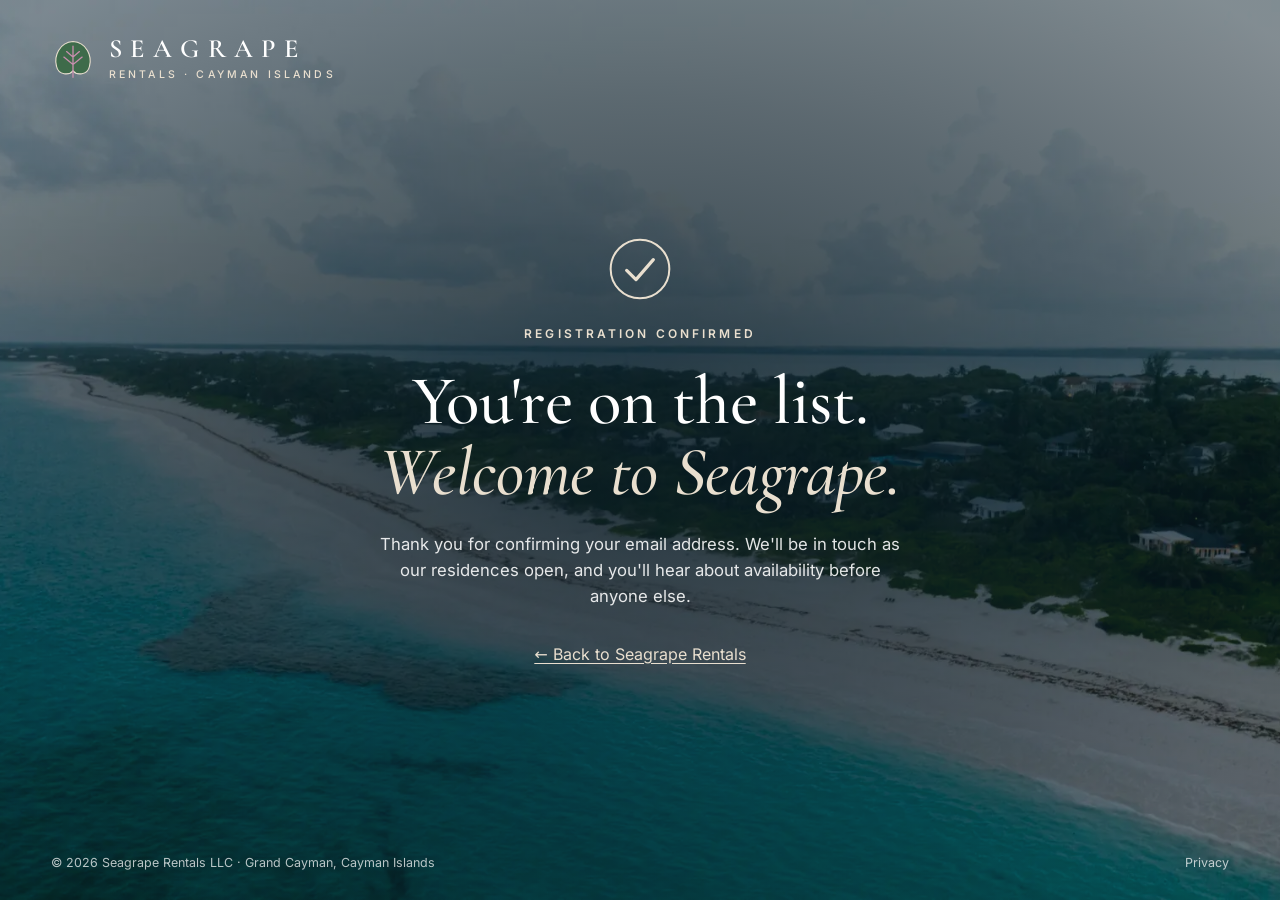
==== confirmed.html @ a86cf0a1 "Coming-soon page with register-your-interest form Static page for seagraperentals.com (GitHub Pages)" ====
<!DOCTYPE html>
<html lang="en">
<head>
  <meta charset="utf-8">
  <meta name="viewport" content="width=device-width, initial-scale=1">
  <title>You're on the list | Seagrape Rentals</title>
  <meta name="robots" content="noindex">
  <meta name="theme-color" content="#0E2A3A">
  <link rel="icon" href="favicon.svg" type="image/svg+xml">
  <link rel="stylesheet" href="assets/css/site.css">
</head>
<body class="confirm-page">
  <div class="hero-media" aria-hidden="true">
    <picture>
      <source media="(max-width: 699px)" type="image/webp" srcset="assets/img/hero-portrait-720.webp 720w, assets/img/hero-portrait-1080.webp 1080w" sizes="100vw">
      <source type="image/webp" srcset="assets/img/hero-1024.webp 1024w, assets/img/hero-1600.webp 1600w, assets/img/hero-2400.webp 2400w" sizes="100vw">
      <img src="assets/img/hero-1600.jpg" alt="" width="1600" height="1066" decoding="async">
    </picture>
  </div>
  <div class="hero-veil" aria-hidden="true"></div>

  <header class="site-header reveal">
    <a class="wordmark" href="./" aria-label="Seagrape Rentals home">
      <svg class="leaf" viewBox="0 0 48 48" aria-hidden="true" focusable="false">
        <path class="leaf-blade" d="M24 38c-4 5-16 5-18-5C3 22 9 7 24 6c15 1 21 16 18 27-2 10-14 10-18 5z"/>
        <path class="leaf-veins" d="M24 38V11M24 31l-10-8M24 31l10-8M24 23l-7-6M24 23l7-6M24 38v7"/>
      </svg>
      <span class="wordmark-text">
        <span class="wordmark-name">Seagrape</span>
        <span class="wordmark-sub">Rentals · Cayman Islands</span>
      </span>
    </a>
  </header>

  <main id="main">
    <section class="confirm reveal" aria-labelledby="confirm-title">
      <svg class="success-mark" viewBox="0 0 48 48" aria-hidden="true" focusable="false"><circle cx="24" cy="24" r="22"/><path d="M14 25l7 7 13-15"/></svg>
      <p class="eyebrow">Registration confirmed</p>
      <h1 id="confirm-title">You're on the list. <em>Welcome to Seagrape.</em></h1>
      <p class="lede">Thank you for confirming your email address. We'll be in touch as our residences open, and you'll hear about availability before anyone else.</p>
      <p class="doc-back"><a href="./">← Back to Seagrape Rentals</a></p>
    </section>
  </main>

  <footer class="site-footer">
    <p>© 2026 Seagrape Rentals LLC · Grand Cayman, Cayman Islands</p>
    <nav aria-label="Footer"><a href="privacy.html">Privacy</a></nav>
  </footer>
</body>
</html>
---- assets/css/site.css ----
/* Seagrape Rentals — coming-soon page */

@font-face { font-family: "Cormorant Garamond"; font-style: normal; font-weight: 500; font-display: swap; src: url("../fonts/cormorant-garamond-latin-500-normal.woff2") format("woff2"); }
@font-face { font-family: "Cormorant Garamond"; font-style: normal; font-weight: 600; font-display: swap; src: url("../fonts/cormorant-garamond-latin-600-normal.woff2") format("woff2"); }
@font-face { font-family: "Cormorant Garamond"; font-style: italic; font-weight: 500; font-display: swap; src: url("../fonts/cormorant-garamond-latin-500-italic.woff2") format("woff2"); }
@font-face { font-family: "Inter"; font-style: normal; font-weight: 400; font-display: swap; src: url("../fonts/inter-latin-400-normal.woff2") format("woff2"); }
@font-face { font-family: "Inter"; font-style: normal; font-weight: 500; font-display: swap; src: url("../fonts/inter-latin-500-normal.woff2") format("woff2"); }
@font-face { font-family: "Inter"; font-style: normal; font-weight: 600; font-display: swap; src: url("../fonts/inter-latin-600-normal.woff2") format("woff2"); }

:root {
  --lagoon: #0E2A3A;
  --lagoon-deep: #081B26;
  --grape-leaf: #3E6B4A;
  --sand: #E9DFCF;
  --sand-bright: #F6F0E6;
  --berry: #6B3A5B;
  --white: #FFFFFF;
  --error: #FFC9B8;

  --serif: "Cormorant Garamond", "Cormorant", Garamond, "Times New Roman", serif;
  --sans: "Inter", system-ui, -apple-system, "Segoe UI", Roboto, sans-serif;

  --ease: cubic-bezier(.2, .7, .2, 1);
  --radius: 22px;
  --gutter: clamp(1.25rem, 4vw, 3.5rem);
}

*, *::before, *::after { box-sizing: border-box; }
html { -webkit-text-size-adjust: 100%; }
body {
  margin: 0;
  min-height: 100vh;
  min-height: 100svh;
  display: flex;
  flex-direction: column;
  font-family: var(--sans);
  font-size: 1rem;
  line-height: 1.55;
  color: var(--white);
  background: var(--lagoon-deep);
  -webkit-font-smoothing: antialiased;
}
img, svg { display: block; max-width: 100%; }
a { color: inherit; }
[hidden] { display: none !important; }

.visually-hidden {
  position: absolute !important; width: 1px; height: 1px; margin: -1px; padding: 0;
  overflow: hidden; clip: rect(0 0 0 0); white-space: nowrap; border: 0;
}
.skip-link {
  position: absolute; left: 1rem; top: -4rem; z-index: 10;
  padding: .75rem 1rem; border-radius: 10px;
  background: var(--sand); color: var(--lagoon); font-weight: 600; text-decoration: none;
}
.skip-link:focus { top: 1rem; }

:focus-visible { outline: 2px solid var(--sand); outline-offset: 3px; }

/* ---------- Background photograph ---------- */
.hero-media { position: fixed; inset: 0; z-index: -2; overflow: hidden; }
.hero-media img {
  width: 100%; height: 100%; object-fit: cover; object-position: 55% 88%;
  transform-origin: 62% 70%;
  filter: saturate(1.18) contrast(1.06) brightness(1.04);
  animation: kenburns 32s ease-in-out infinite alternate;
}
.hero-veil {
  position: fixed; inset: 0; z-index: -1;
  background:
    linear-gradient(100deg, rgba(8, 27, 38, .9) 0%, rgba(8, 27, 38, .74) 32%, rgba(14, 42, 58, .18) 62%, rgba(14, 42, 58, 0) 100%),
    linear-gradient(0deg, rgba(8, 27, 38, .55) 0%, rgba(8, 27, 38, 0) 26%);
}
@keyframes kenburns {
  from { transform: scale(1.02); }
  to   { transform: scale(1.12) translate3d(-1.5%, -1%, 0); }
}

/* ---------- Header / wordmark ---------- */
.site-header { padding: clamp(1.25rem, 3vw, 2.25rem) var(--gutter) 0; }
.wordmark { display: inline-flex; align-items: center; gap: .85rem; text-decoration: none; }
.leaf { width: 44px; height: 44px; flex: none; }
.leaf-blade { fill: var(--grape-leaf); stroke: var(--sand); stroke-width: 1.2; }
.leaf-veins { fill: none; stroke: #C98FAF; stroke-width: 1.4; stroke-linecap: round; }
.wordmark-text { display: flex; flex-direction: column; line-height: 1; }
.wordmark-name {
  font-family: var(--serif); font-weight: 600; font-size: 1.65rem;
  letter-spacing: .32em; text-transform: uppercase; margin-right: -.32em;
}
.wordmark-sub {
  margin-top: .45rem; font-size: .66rem; font-weight: 500;
  letter-spacing: .3em; text-transform: uppercase; color: var(--sand);
}

/* ---------- Hero layout ---------- */
main { flex: 1; display: flex; align-items: center; }
.hero {
  width: 100%; max-width: 1320px; margin: 0 auto;
  padding: clamp(2rem, 6vh, 4.5rem) var(--gutter);
  display: grid; gap: clamp(2rem, 4vw, 4.5rem);
  grid-template-columns: minmax(0, 1.15fr) minmax(320px, 440px);
  grid-template-areas: "copy card" "pillars card";
  align-items: center;
}
.hero-copy { grid-area: copy; max-width: 40rem; }
.card { grid-area: card; }
.pillars { grid-area: pillars; align-self: start; }

.eyebrow {
  display: flex; align-items: center; gap: .9rem; margin: 0 0 1.4rem;
  font-size: .75rem; font-weight: 600; letter-spacing: .26em; text-transform: uppercase; color: var(--sand);
}
.eyebrow::before { content: ""; width: 2.5rem; height: 1px; background: currentColor; opacity: .8; }

h1 {
  margin: 0; font-family: var(--serif); font-weight: 500;
  font-size: clamp(2.6rem, 5.4vw, 4.75rem); line-height: 1.03; letter-spacing: -.005em;
  text-wrap: balance;
}
h1 em { display: block; font-style: italic; color: var(--sand); }

.lede {
  margin: 1.5rem 0 0; max-width: 34rem;
  font-size: clamp(1.02rem, 1.3vw, 1.15rem); color: rgba(255, 255, 255, .88);
}

.pillars {
  list-style: none; margin: 0; padding: 0; max-width: 44rem;
  display: grid; grid-template-columns: repeat(3, minmax(0, 1fr)); gap: 1.5rem;
}
.pillars li { padding-top: 1rem; border-top: 1px solid rgba(233, 223, 207, .45); }
.pillar-title { display: block; font-family: var(--serif); font-weight: 600; font-size: 1.3rem; line-height: 1.2; }
.pillar-text { display: block; margin-top: .35rem; font-size: .86rem; line-height: 1.5; color: rgba(255, 255, 255, .76); }

/* ---------- Form card ---------- */
.card {
  position: relative;
  border-radius: var(--radius);
  background: rgba(8, 27, 38, .9);
  border: 1px solid rgba(255, 255, 255, .16);
  box-shadow: 0 30px 80px -20px rgba(0, 0, 0, .55), inset 0 1px 0 rgba(255, 255, 255, .08);
}
@supports ((backdrop-filter: blur(1px)) or (-webkit-backdrop-filter: blur(1px))) {
  .card {
    background: rgba(8, 27, 38, .72);
    -webkit-backdrop-filter: blur(20px) saturate(140%);
    backdrop-filter: blur(20px) saturate(140%);
  }
}
.card-body { padding: clamp(1.5rem, 3vw, 2.25rem); }
.card-body:focus { outline: none; }
.card-title { margin: 0; font-family: var(--serif); font-weight: 500; font-size: 2rem; line-height: 1.1; }
.card-intro { margin: .6rem 0 1.4rem; font-size: .92rem; color: rgba(255, 255, 255, .82); }

form { display: grid; gap: 1rem; }

/* Segmented audience toggle (radio group) */
.toggle {
  position: relative; display: grid; grid-template-columns: 1fr 1fr;
  margin: 0 0 .25rem; padding: 4px; border: 1px solid rgba(255, 255, 255, .18); border-radius: 999px;
  background: rgba(255, 255, 255, .06);
}
.toggle input { position: absolute; opacity: 0; pointer-events: none; }
.toggle label {
  position: relative; z-index: 1; padding: .62rem .5rem; border-radius: 999px;
  text-align: center; font-size: .86rem; font-weight: 500; cursor: pointer;
  color: rgba(255, 255, 255, .85); transition: color .35s var(--ease);
}
.toggle input:checked + label { color: var(--lagoon); }
.toggle input:focus-visible + label { outline: 2px solid var(--sand); outline-offset: 2px; }
.toggle-thumb {
  position: absolute; top: 4px; bottom: 4px; left: 4px; width: calc(50% - 4px);
  border-radius: 999px; background: var(--sand-bright);
  box-shadow: 0 6px 18px -6px rgba(0, 0, 0, .45);
  transition: transform .45s var(--ease);
}
#aud-owner:checked ~ .toggle-thumb { transform: translateX(100%); }

.field { display: grid; gap: .4rem; }
.field > label { font-size: .82rem; font-weight: 500; letter-spacing: .02em; color: rgba(255, 255, 255, .9); }
.optional { font-weight: 400; color: rgba(255, 255, 255, .65); }
.field input[type="text"], .field input[type="email"], .field select {
  width: 100%; min-height: 48px; padding: .7rem .9rem;
  font: inherit; font-size: 1rem; color: var(--lagoon);
  background: rgba(255, 255, 255, .96); border: 1px solid transparent; border-radius: 12px;
  transition: box-shadow .25s var(--ease), border-color .25s var(--ease);
}
.field select {
  appearance: none; -webkit-appearance: none; padding-right: 2.5rem;
  background-image: linear-gradient(45deg, transparent 50%, var(--lagoon) 50%), linear-gradient(135deg, var(--lagoon) 50%, transparent 50%);
  background-position: calc(100% - 20px) 52%, calc(100% - 14px) 52%;
  background-size: 6px 6px; background-repeat: no-repeat;
}
.field input:focus, .field select:focus { outline: none; box-shadow: 0 0 0 3px rgba(233, 223, 207, .65); }
.field input[aria-invalid="true"] { border-color: var(--error); box-shadow: 0 0 0 2px rgba(255, 201, 184, .55); }
.field-error { margin: 0; min-height: 0; font-size: .8rem; color: var(--error); }
.field-error:empty { display: none; }

.field-check { grid-template-columns: auto 1fr; align-items: start; column-gap: .7rem; }
.field-check input { width: 20px; height: 20px; margin: .1rem 0 0; accent-color: var(--sand); }
.field-check label { font-size: .8rem; font-weight: 400; line-height: 1.5; color: rgba(255, 255, 255, .8); }
.field-check .field-error { grid-column: 2; }
.field-check a { color: var(--sand); text-underline-offset: 2px; }

.hp { position: absolute; left: -10000px; width: 1px; height: 1px; overflow: hidden; }
.turnstile:empty { display: none; }

.btn {
  position: relative; display: inline-flex; align-items: center; justify-content: center; gap: .6rem;
  width: 100%; min-height: 52px; margin-top: .25rem; padding: .9rem 1.2rem;
  border: 0; border-radius: 999px; cursor: pointer;
  font: inherit; font-size: .82rem; font-weight: 600; letter-spacing: .18em; text-transform: uppercase;
  color: var(--lagoon); background: linear-gradient(135deg, var(--sand-bright), var(--sand));
  box-shadow: 0 14px 30px -14px rgba(233, 223, 207, .8);
  transition: transform .3s var(--ease), box-shadow .3s var(--ease), filter .3s var(--ease);
}
.btn:hover { transform: translateY(-1px); filter: brightness(1.04); box-shadow: 0 18px 36px -14px rgba(233, 223, 207, .9); }
.btn:active { transform: translateY(0); }
.btn[disabled] { cursor: progress; filter: saturate(.7) brightness(.95); }
.btn-spinner {
  display: none; width: 16px; height: 16px; border-radius: 50%;
  border: 2px solid rgba(14, 42, 58, .25); border-top-color: var(--lagoon);
  animation: spin .8s linear infinite;
}
.btn[aria-busy="true"] .btn-spinner { display: inline-block; }
@keyframes spin { to { transform: rotate(360deg); } }

.form-status { margin: 0; font-size: .84rem; color: var(--error); }
.form-status:empty { display: none; }

.card-success { text-align: center; padding-block: clamp(2.5rem, 5vw, 3.5rem); }
.card-success p { margin: .9rem auto 0; max-width: 22rem; color: rgba(255, 255, 255, .86); }
.card-success .small { font-size: .82rem; color: rgba(255, 255, 255, .66); }
.success-mark { width: 64px; height: 64px; margin: 0 auto 1.25rem; }
.success-mark circle { fill: none; stroke: var(--sand); stroke-width: 1.5; }
.success-mark path {
  fill: none; stroke: var(--sand); stroke-width: 2.4; stroke-linecap: round; stroke-linejoin: round;
  stroke-dasharray: 40; stroke-dashoffset: 0; animation: draw .7s .2s var(--ease) both;
}
@keyframes draw { from { stroke-dashoffset: 40; } to { stroke-dashoffset: 0; } }

/* ---------- Footer ---------- */
.site-footer {
  display: flex; flex-wrap: wrap; justify-content: space-between; gap: .5rem 1.5rem;
  padding: 1.25rem var(--gutter) 1.75rem;
  font-size: .78rem; color: rgba(255, 255, 255, .72);
}
.site-footer p { margin: 0; }
.site-footer nav { display: flex; gap: 1.5rem; }
.site-footer a { text-decoration: none; }
.site-footer a:hover { text-decoration: underline; text-underline-offset: 3px; }

/* ---------- Entrance choreography ---------- */
.reveal { animation: rise 1.1s var(--ease) both; }
.site-header.reveal { animation-delay: .05s; }
.eyebrow.reveal { animation-delay: .2s; }
h1.reveal { animation-delay: .35s; }
.lede.reveal { animation-delay: .55s; }
.card.reveal { animation-delay: .5s; }
.pillars.reveal { animation-delay: .75s; }
@keyframes rise {
  from { opacity: 0; transform: translateY(18px); }
  to   { opacity: 1; transform: none; }
}

/* ---------- Responsive ---------- */
@media (max-width: 960px) {
  .hero {
    grid-template-columns: minmax(0, 1fr);
    grid-template-areas: "copy" "card" "pillars";
    max-width: 640px;
  }
  .hero-veil {
    background: linear-gradient(180deg, rgba(8, 27, 38, .28) 0%, rgba(8, 27, 38, .62) 30%, rgba(8, 27, 38, .86) 62%, rgba(8, 27, 38, .94) 100%);
  }
}
@media (max-width: 640px) {
  .pillars { grid-template-columns: minmax(0, 1fr); gap: 1rem; }
  .wordmark-name { font-size: 1.4rem; }
  .site-footer { flex-direction: column; }
}

@media (prefers-reduced-motion: reduce) {
  *, *::before, *::after { animation: none !important; transition: none !important; }
}

/* ---------- Text pages (privacy) and confirmation page ---------- */
.doc-page { background: linear-gradient(180deg, var(--lagoon) 0%, var(--lagoon-deep) 60%); }
.doc { display: block; }
.doc article {
  max-width: 44rem; margin: 0 auto; padding: clamp(2rem, 6vh, 4rem) var(--gutter) 3rem;
}
.doc h1 { font-size: clamp(2.4rem, 5vw, 3.6rem); }
.doc h2 {
  margin: 2.5rem 0 .6rem; font-family: var(--serif); font-weight: 600;
  font-size: 1.6rem; line-height: 1.2; color: var(--sand);
}
.doc p, .doc li { color: rgba(255, 255, 255, .86); }
.doc ul { padding-left: 1.2rem; }
.doc li + li { margin-top: .35rem; }
.doc a, .confirm a { color: var(--sand); text-underline-offset: 3px; }
.doc-lede { font-size: 1.12rem; margin-top: 1.2rem; }
.doc-back { margin-top: 3rem; }

.confirm { max-width: 40rem; margin: 0 auto; padding: 2rem var(--gutter); text-align: center; }
.confirm .eyebrow { justify-content: center; }
.confirm .eyebrow::before { display: none; }
.confirm .lede { margin-inline: auto; }
.confirm .doc-back { margin-top: 2rem; }
.confirm .success-mark { margin-bottom: 1.5rem; }
.confirm-page .hero-veil {
  background: radial-gradient(ellipse 70% 65% at 50% 50%, rgba(8, 27, 38, .86) 0%, rgba(8, 27, 38, .66) 60%, rgba(8, 27, 38, .5) 100%);
}
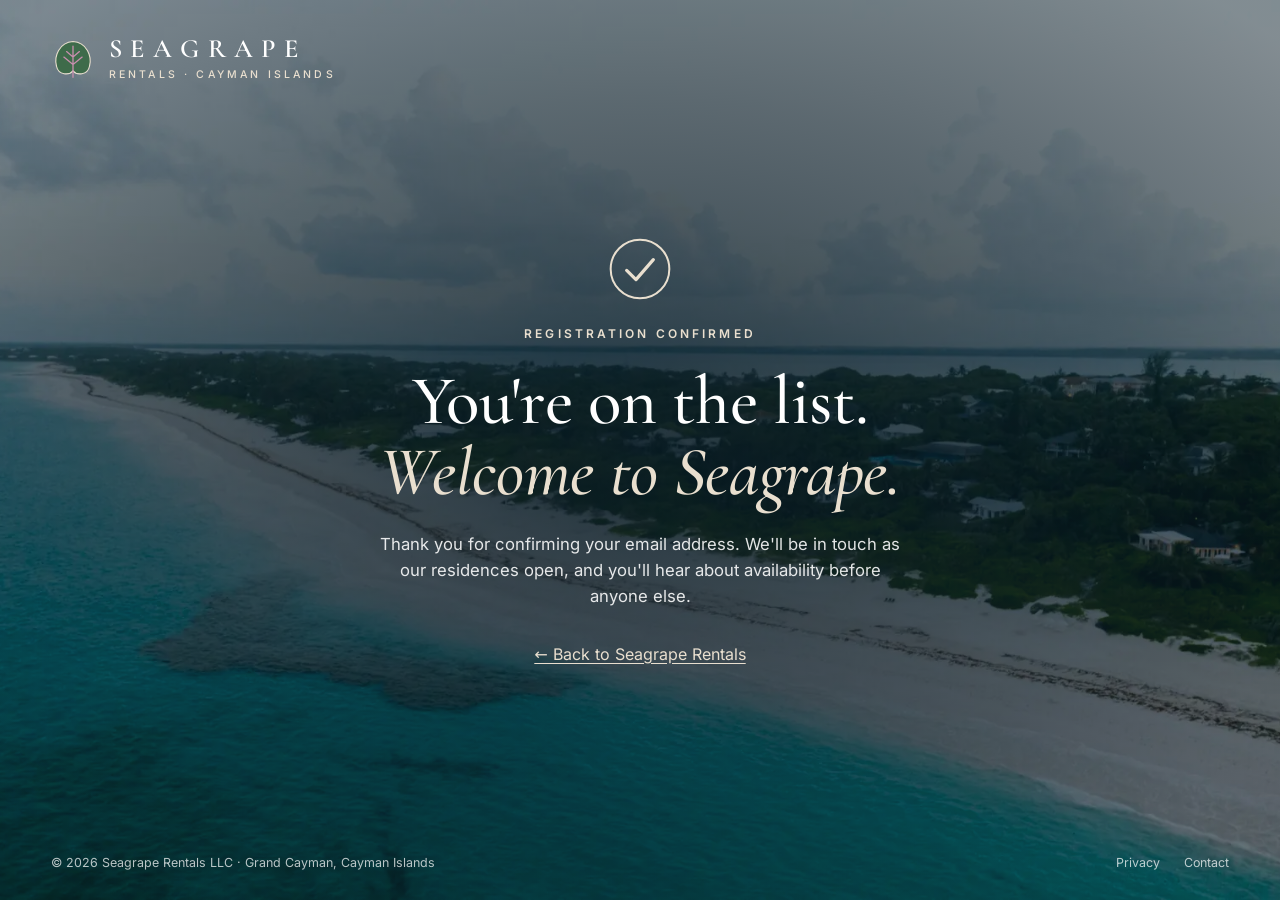
==== commit b51e3c22: "Add contact form; remove email address from the site The site no longer shows an email address anywh" ====
--- a/confirmed.html
+++ b/confirmed.html
@@ -44,7 +44,7 @@
 
   <footer class="site-footer">
     <p>© 2026 Seagrape Rentals LLC · Grand Cayman, Cayman Islands</p>
-    <nav aria-label="Footer"><a href="privacy.html">Privacy</a></nav>
+    <nav aria-label="Footer"><a href="privacy.html">Privacy</a><a href="contact.html">Contact</a></nav>
   </footer>
 </body>
 </html>
--- a/assets/css/site.css
+++ b/assets/css/site.css
@@ -179,7 +179,7 @@
 .field { display: grid; gap: .4rem; }
 .field > label { font-size: .82rem; font-weight: 500; letter-spacing: .02em; color: rgba(255, 255, 255, .9); }
 .optional { font-weight: 400; color: rgba(255, 255, 255, .65); }
-.field input[type="text"], .field input[type="email"], .field select {
+.field input[type="text"], .field input[type="email"], .field select, .field textarea {
   width: 100%; min-height: 48px; padding: .7rem .9rem;
   font: inherit; font-size: 1rem; color: var(--lagoon);
   background: rgba(255, 255, 255, .96); border: 1px solid transparent; border-radius: 12px;
@@ -191,10 +191,15 @@
   background-position: calc(100% - 20px) 52%, calc(100% - 14px) 52%;
   background-size: 6px 6px; background-repeat: no-repeat;
 }
-.field input:focus, .field select:focus { outline: none; box-shadow: 0 0 0 3px rgba(233, 223, 207, .65); }
-.field input[aria-invalid="true"] { border-color: var(--error); box-shadow: 0 0 0 2px rgba(255, 201, 184, .55); }
+.field textarea { min-height: 9rem; resize: vertical; line-height: 1.5; }
+.field input:focus, .field select:focus, .field textarea:focus { outline: none; box-shadow: 0 0 0 3px rgba(233, 223, 207, .65); }
+.field input[aria-invalid="true"], .field textarea[aria-invalid="true"] { border-color: var(--error); box-shadow: 0 0 0 2px rgba(255, 201, 184, .55); }
 .field-error { margin: 0; min-height: 0; font-size: .8rem; color: var(--error); }
 .field-error:empty { display: none; }
+.field-count { margin: 0; font-size: .74rem; text-align: right; color: rgba(255, 255, 255, .6); }
+.field-count:empty { display: none; }
+.form-note { margin: 0; font-size: .8rem; line-height: 1.5; color: rgba(255, 255, 255, .8); }
+.form-note a, .card-success a { color: var(--sand); text-underline-offset: 2px; }
 
 .field-check { grid-template-columns: auto 1fr; align-items: start; column-gap: .7rem; }
 .field-check input { width: 20px; height: 20px; margin: .1rem 0 0; accent-color: var(--sand); }
@@ -308,6 +313,8 @@
 .confirm .lede { margin-inline: auto; }
 .confirm .doc-back { margin-top: 2rem; }
 .confirm .success-mark { margin-bottom: 1.5rem; }
+.contact-section { width: 100%; max-width: 34rem; margin: 0 auto; padding: 1.5rem var(--gutter) 2.5rem; }
+.contact-section .card-title { font-size: clamp(2rem, 4vw, 2.4rem); }
 .confirm-page .hero-veil {
   background: radial-gradient(ellipse 70% 65% at 50% 50%, rgba(8, 27, 38, .86) 0%, rgba(8, 27, 38, .66) 60%, rgba(8, 27, 38, .5) 100%);
 }
